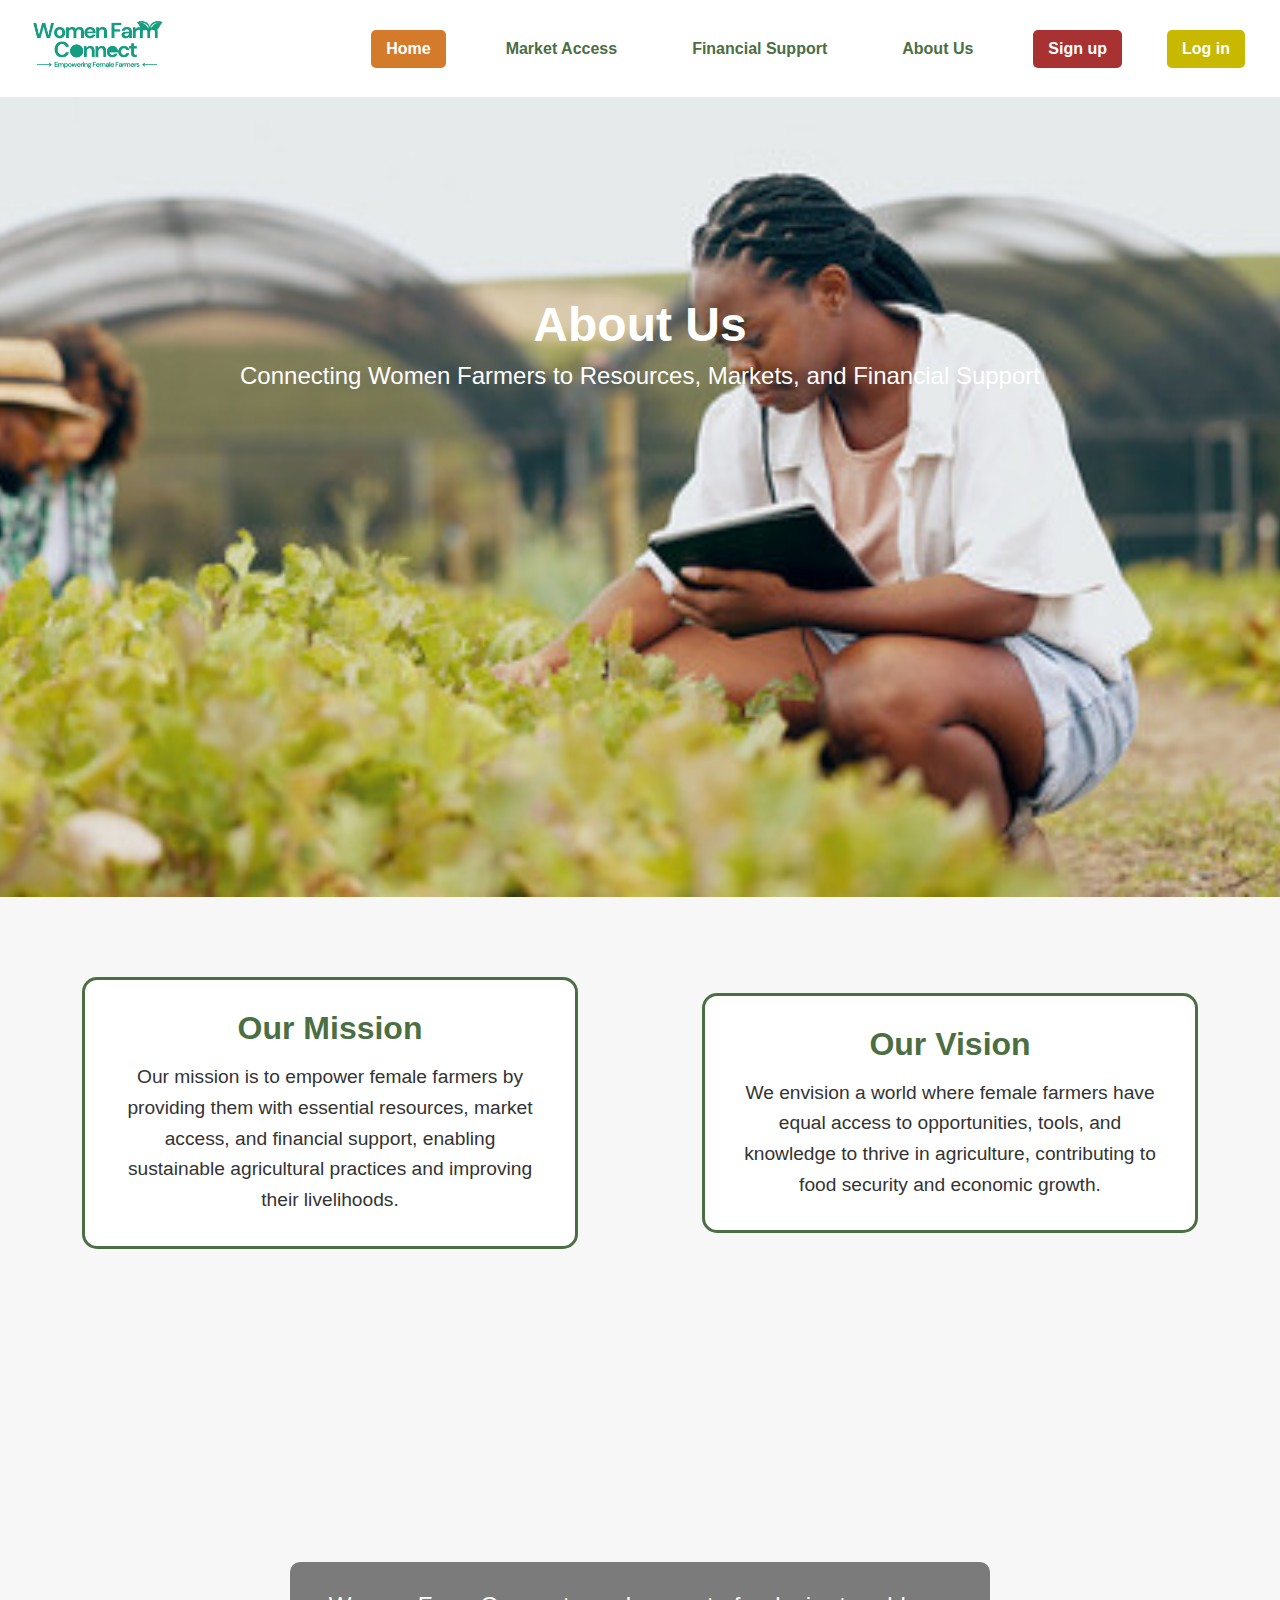
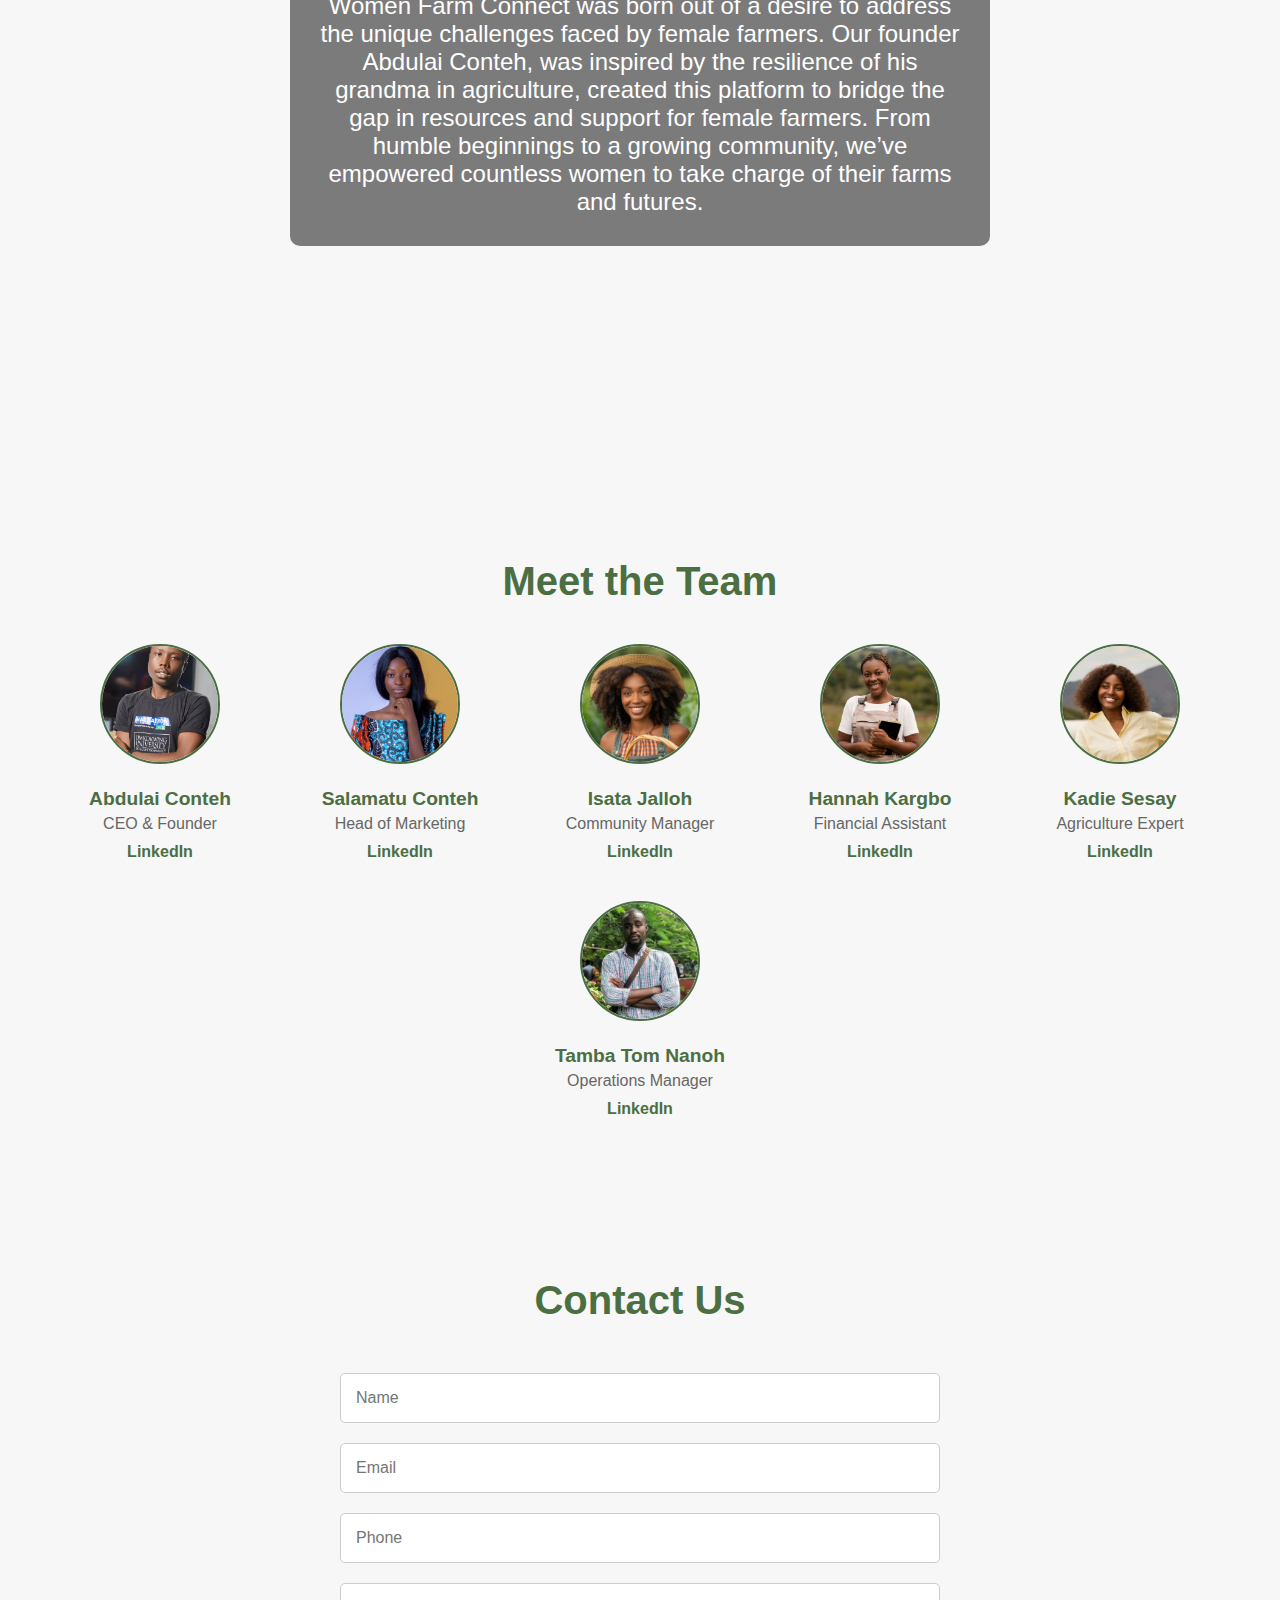
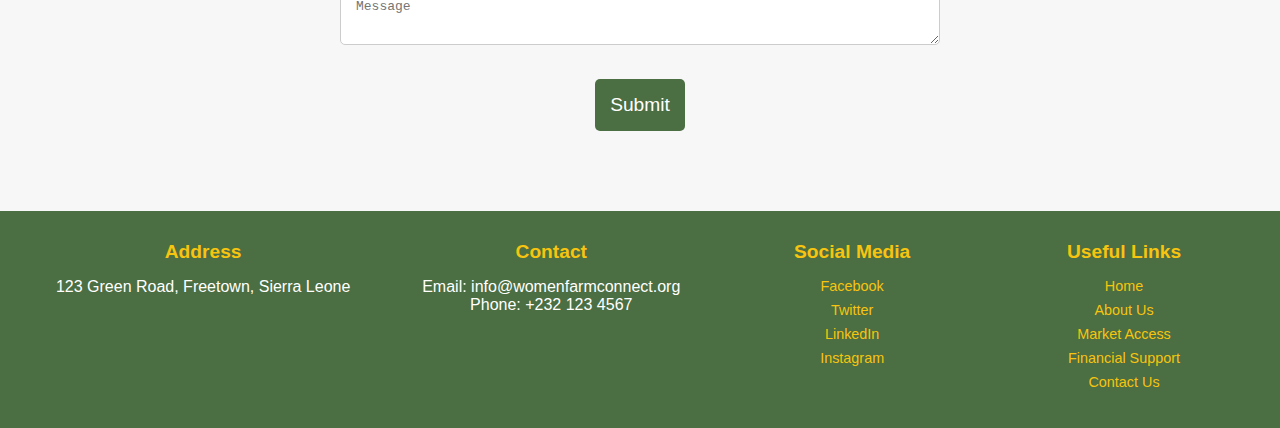
==== about.html @ 5953e8eb "first cimmit" ====
<!DOCTYPE html>
<html lang="en">
<head>
    <meta charset="UTF-8">
    <meta name="viewport" content="width=device-width, initial-scale=1.0">
    <title>About Us - Women Farm Connect</title>
    <link rel="stylesheet" href="assets/css/main.css">
    <link rel="stylesheet" href="assets/css/about.css">
</head>
<body>
    <div id="header"></div>

    <!-- Landing Section -->
    <div class="landing">
        <h1>About Us</h1>
        <p>Connecting Women Farmers to Resources, Markets, and Financial Support</p>
    </div>

    <!-- Mission & Vision Section -->
    <div class="section-mission-vision">
        <div class="mission">
            <h2>Our Mission</h2>
            <p>Our mission is to empower female farmers by providing them with essential resources, market access, and financial support, enabling sustainable agricultural practices and improving their livelihoods.</p>
        </div>
        <div class="vision">
            <h2>Our Vision</h2>
            <p>We envision a world where female farmers have equal access to opportunities, tools, and knowledge to thrive in agriculture, contributing to food security and economic growth.</p>
        </div>
    </div>

    <!-- Our Story Section -->
    <div class="our-story">
        <p>Women Farm Connect was born out of a desire to address the unique challenges faced by female farmers. Our founder Abdulai Conteh, was inspired by the resilience of his grandma in agriculture, created this platform to bridge the gap in resources and support for female farmers. From humble beginnings to a growing community, we’ve empowered countless women to take charge of their farms and futures.</p>
    </div>

    <!-- Meet the Team Section -->
    <div class="meet-the-team">
        <h2>Meet the Team</h2>
        <div class="team-members">
            <div class="team-member">
                <img src="assets/images/Leo.jpeg" alt="Abdulai Conteh">
                <h3>Abdulai Conteh</h3>
                <p>CEO & Founder</p>
                <a href="#">LinkedIn</a>
            </div>
            <div class="team-member">
                <img src="assets/images/Sal.png" alt="Team Member 2">
                <h3>Salamatu Conteh</h3>
                <p>Head of Marketing</p>
                <a href="#">LinkedIn</a>
            </div>
            <div class="team-member">
                <img src="assets/images/Isata.png" alt="Team Member 3">
                <h3>Isata Jalloh</h3>
                <p>Community Manager</p>
                <a href="#">LinkedIn</a>
            </div>
            <div class="team-member">
                <img src="assets/images/Hannah.png" alt="Team Member 4">
                <h3>Hannah Kargbo</h3>
                <p>Financial Assistant</p>
                <a href="#">LinkedIn</a>
            </div>
            <div class="team-member">
                <img src="assets/images/Kadie.png" alt="Team Member 5">
                <h3>Kadie Sesay</h3>
                <p>Agriculture Expert</p>
                <a href="#">LinkedIn</a>
            </div>
            <div class="team-member">
                <img src="assets/images/Tamba.png" alt="Tamba Tom Nanoh">
                <h3>Tamba Tom Nanoh</h3>
                <p>Operations Manager</p>
                <a href="#">LinkedIn</a>
            </div>
        </div>
    </div>

    <!-- Contact Us Section -->
    <div class="contact-section">
        <h2>Contact Us</h2>
        <form class="contact-form">
            <input type="text" placeholder="Name" required>
            <input type="email" placeholder="Email" required>
            <input type="tel" placeholder="Phone" required>
            <textarea placeholder="Message" required></textarea>
            <button type="submit">Submit</button>
        </form>
    </div>

   <div id="footer"></div>

   <script>
    // Load header and footer
    fetch('assets/addons/header.html')
        .then(response => response.text())
        .then(data => {
            document.getElementById('header').innerHTML = data;
        });

    fetch('assets/addons/footer.html')
        .then(response => response.text())
        .then(data => {
            document.getElementById('footer').innerHTML = data;
        });
</script>

</body>
</html>
---- assets/css/main.css ----
* {
    margin: 0;
    padding: 0;
    box-sizing: border-box;
}

/* General Styles */
body {
    font-family: Arial, sans-serif;
    color: #333;
    background-color: #f7f7f7;
    margin: 0;
    padding: 0;
}

a {
    text-decoration: none;
    color: #333;
}

/* Header Styling */
.header {
    background-color: #ffffff; /* Deep-green */
    color: white;
    padding: 15px 20px;
    display: flex;
    justify-content: space-between;
    align-items: center;
}

.header-logo {
    font-size: 1.5em;
    font-weight: bold;
}
.header-logo img{
    width: 150px;
}
.nav-links {
    display: flex;
    align-items: center;
    gap: 15px;
}

.nav-links a {
    color: #4b6e42;
    margin: 0 15px;
    text-decoration: none;
    font-weight: bold;
    padding: 10px 15px;
    border-radius: 5px;
}

.nav-links .button-home {
    background-color: #d47b2b; 
    color: white;
}

.nav-links .button-signup {
    background-color: #a83232; 
    color: white;

}

.nav-links .button-login {
    background-color: #c8b800; 
    color: white;
}

.nav-links a:hover {
    background-color: #3a5631; /* white */
    color: white;
}

/* Footer */
.footer {
    background-color: #4b6e42;
    color: white;
    padding: 20px;
    text-align: center;
    display: flex;
    justify-content: space-around;
    flex-wrap: wrap;
}

.footer-section {
    margin: 10px;
    min-width: 200px;
}

.footer-section h3 {
    margin-bottom: 15px;
    font-size: 1.2em;
    color: #f7c40f;
}

.footer-section a {
    color: #f7c40f;
    text-decoration: none;
    display: block;
    margin-bottom: 8px;
    font-size: 0.9em;
}


/* Contact Us Section */
.contact-section {
    padding: 80px 20px;
    background-color: #f7f7f7;
    text-align: center;
}

.contact-section h2 {
    font-size: 2.5em;
    color: #4b6e42;
    margin-bottom: 40px;
}

.contact-form {
    max-width: 600px;
    margin: 0 auto;
}

.contact-form input,
.contact-form textarea {
    width: 100%;
    padding: 15px;
    margin: 10px 0;
    border-radius: 5px;
    border: 1px solid #ccc;
    font-size: 1em;
}

.contact-form button {
    background-color: #4b6e42;
    color: white;
    padding: 15px;
    border: none;
    border-radius: 5px;
    font-size: 1.2em;
    cursor: pointer;
    margin-top: 20px;
}
---- assets/css/about.css ----
/* Landing Section */
.landing {
    background: url('../images/research.jpg') center/cover no-repeat;
    color: white;
    text-align: center;
    padding: 200px 40px;
    position: relative;
    min-height: 800px;
}

.landing h1 {
    font-size: 3em;
    margin-bottom: 10px;
}

.landing p {
    font-size: 1.5em;
    max-width: 800px;
    margin: 0 auto;
}

/* Mission & Vision Section */
.section-mission-vision {
    display: flex;
    justify-content: space-around;
    align-items: center;
    padding: 80px 20px;
    background-color: #f7f7f7;
}

.mission,
.vision {
    background-color: #fff;
    padding: 30px;
    width: 40%;
    border-radius: 15px;
    border: 3px solid #4b6e42;
    text-align: center;
}

.mission h2,
.vision h2 {
    color: #4b6e42;
    font-size: 2em;
    margin-bottom: 15px;
}

.mission p,
.vision p {
    font-size: 1.2em;
    line-height: 1.6;
}

/* Our Story Section */
.our-story {
    background: url('../images/story.jpg') center/cover no-repeat;
    color: white;
    text-align: center;
    padding: 150px 20px;
    min-height: 750px;
    display: flex;
    align-items: center;
    justify-content: center;
}

.our-story p {
    max-width: 700px;
    font-size: 1.5em;
    background-color: rgba(0, 0, 0, 0.5);
    padding: 30px;
    border-radius: 10px;
}

/* Meet the Team Section */
.meet-the-team {
    padding: 80px 20px;
    background-color: #f7f7f7;
    text-align: center;
}

.meet-the-team h2 {
    font-size: 2.5em;
    color: #4b6e42;
    margin-bottom: 40px;
}

.team-members {
    display: flex;
    flex-wrap: wrap;
    justify-content: center;
    gap: 40px;
}

.team-member {
    text-align: center;
    width: 200px;
}

.team-member img {
    width: 120px;
    height: 120px;
    border-radius: 50%;
    border: 2px solid #4b6e42;
    margin-bottom: 10px;
    object-fit: cover;
}

.team-member h3 {
    font-size: 1.2em;
    color: #4b6e42;
    margin: 10px 0 5px;
}

.team-member p {
    font-size: 1em;
    color: #666;
    margin-bottom: 10px;
}

.team-member a {
    color: #4b6e42;
    text-decoration: none;
    font-weight: bold;
}
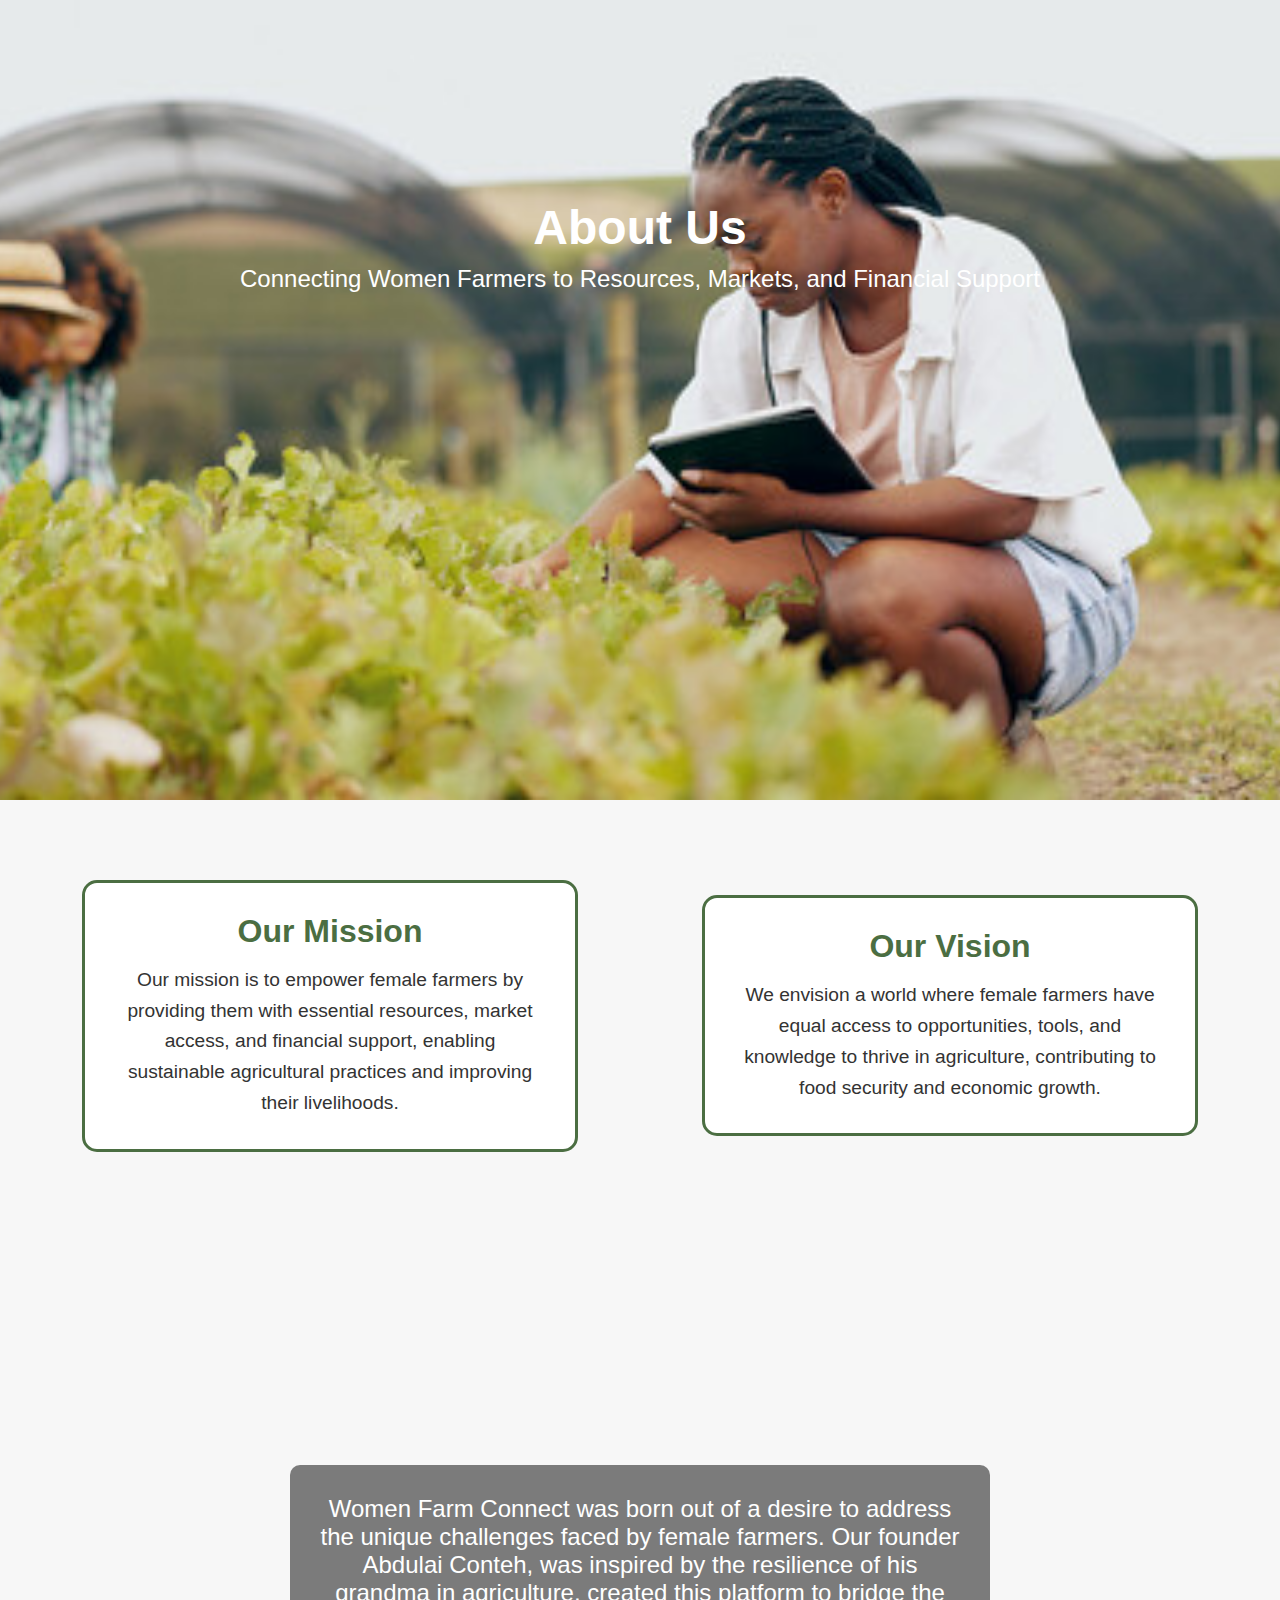
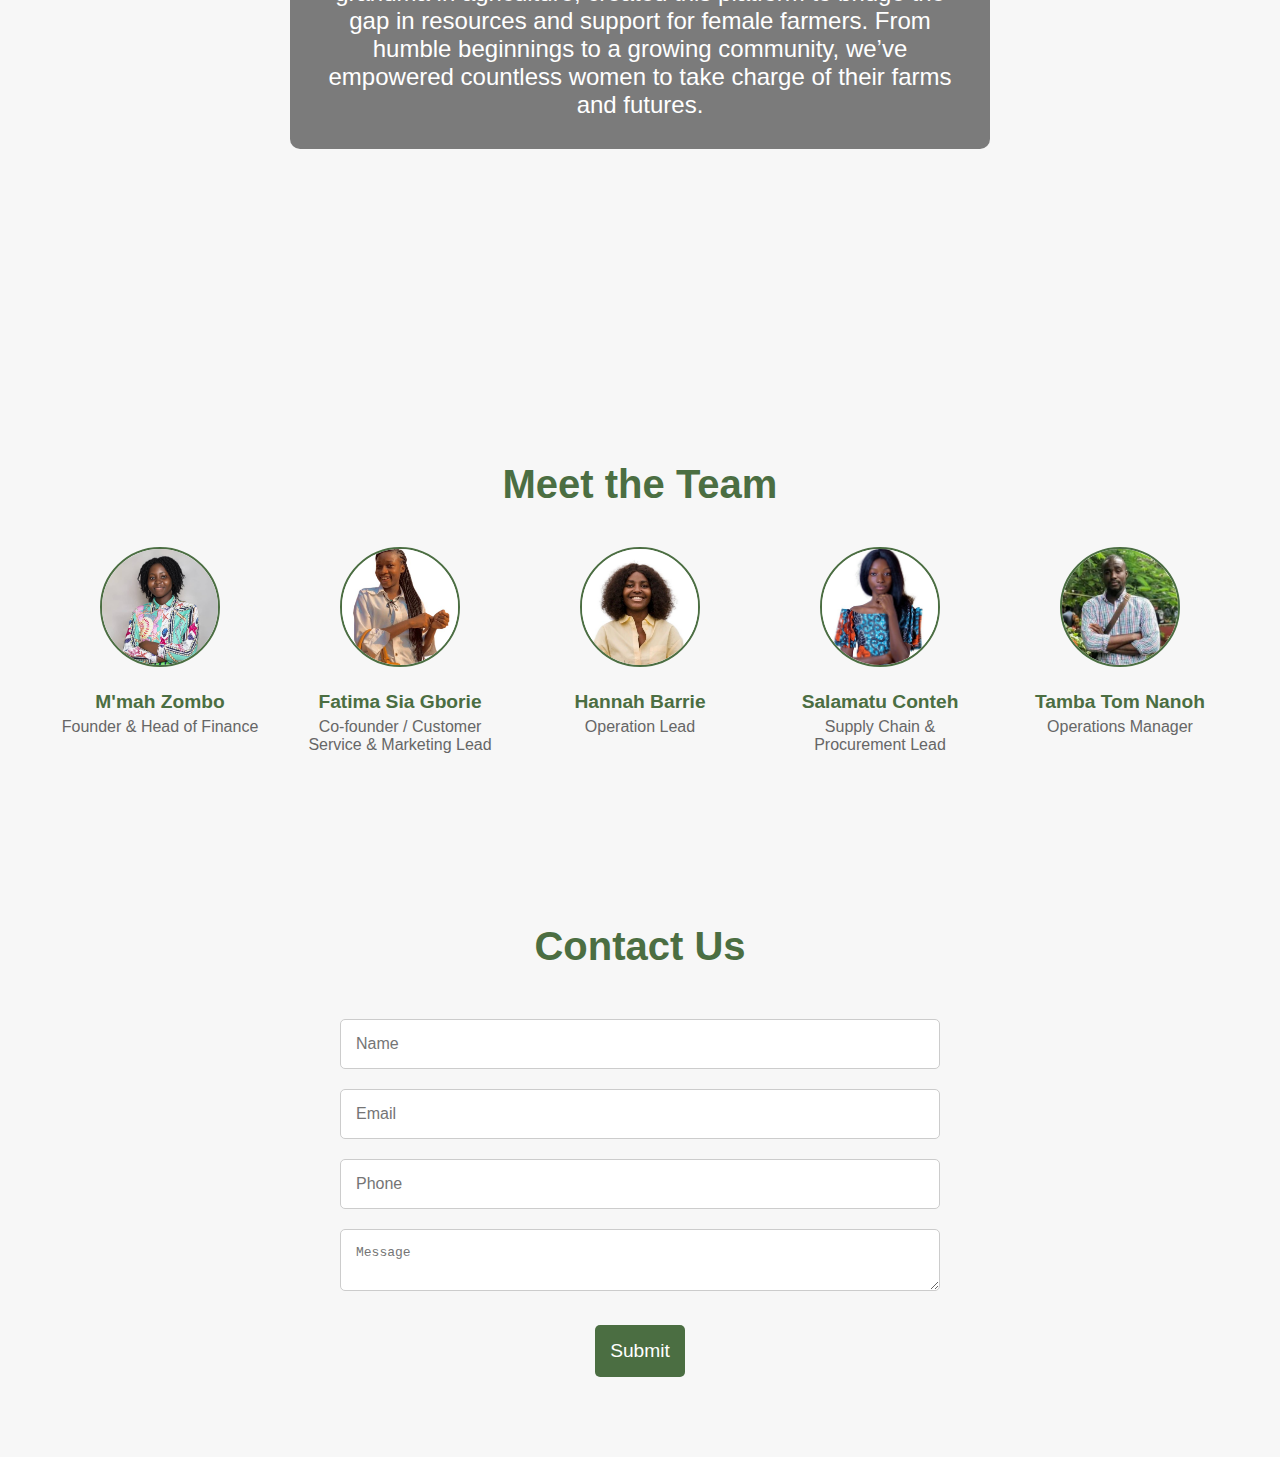
==== commit a548ecd6: "first commit" ====
--- a/about.html
+++ b/about.html
@@ -38,40 +38,34 @@
         <h2>Meet the Team</h2>
         <div class="team-members">
             <div class="team-member">
-                <img src="assets/images/Leo.jpeg" alt="Abdulai Conteh">
-                <h3>Abdulai Conteh</h3>
-                <p>CEO & Founder</p>
-                <a href="#">LinkedIn</a>
+                <img src="assets/images/zombo.jpg" alt="Team Member 3">
+                <h3>M'mah Zombo</h3>
+                <p>Founder & Head of Finance</p>
+                <!-- <a href="#">LinkedIn</a> -->
             </div>
             <div class="team-member">
-                <img src="assets/images/Sal.png" alt="Team Member 2">
-                <h3>Salamatu Conteh</h3>
-                <p>Head of Marketing</p>
-                <a href="#">LinkedIn</a>
+                <img src="assets/images/fatima.jpg" alt="Team Member 5">
+                <h3>Fatima Sia Gborie</h3>
+                <p>Co-founder / Customer Service & Marketing Lead</p>
+                <!-- <a href="#">LinkedIn</a> -->
             </div>
             <div class="team-member">
-                <img src="assets/images/Isata.png" alt="Team Member 3">
-                <h3>Isata Jalloh</h3>
-                <p>Community Manager</p>
-                <a href="#">LinkedIn</a>
+                <img src="assets/images/hannah.jpg" alt="Team Member 4">
+                <h3>Hannah Barrie</h3>
+                <p>Operation Lead</p>
+                <!-- <a href="#">LinkedIn</a> -->
             </div>
             <div class="team-member">
-                <img src="assets/images/Hannah.png" alt="Team Member 4">
-                <h3>Hannah Kargbo</h3>
-                <p>Financial Assistant</p>
-                <a href="#">LinkedIn</a>
-            </div>
-            <div class="team-member">
-                <img src="assets/images/Kadie.png" alt="Team Member 5">
-                <h3>Kadie Sesay</h3>
-                <p>Agriculture Expert</p>
-                <a href="#">LinkedIn</a>
+                <img src="assets/images/salmata.jpg" alt="Team Member 2">
+                <h3>Salamatu Conteh</h3>
+                <p>Supply Chain & Procurement Lead</p>
+                <!-- <a href="#">LinkedIn</a> -->
             </div>
             <div class="team-member">
                 <img src="assets/images/Tamba.png" alt="Tamba Tom Nanoh">
                 <h3>Tamba Tom Nanoh</h3>
                 <p>Operations Manager</p>
-                <a href="#">LinkedIn</a>
+                <!-- <a href="#">LinkedIn</a> -->
             </div>
         </div>
     </div>
@@ -90,20 +84,6 @@
 
    <div id="footer"></div>
 
-   <script>
-    // Load header and footer
-    fetch('assets/addons/header.html')
-        .then(response => response.text())
-        .then(data => {
-            document.getElementById('header').innerHTML = data;
-        });
-
-    fetch('assets/addons/footer.html')
-        .then(response => response.text())
-        .then(data => {
-            document.getElementById('footer').innerHTML = data;
-        });
-</script>
-
+   <script src="assets/js/main.js"></script>
 </body>
 </html>
--- a/assets/css/main.css
+++ b/assets/css/main.css
@@ -51,7 +51,7 @@
     border-radius: 5px;
 }
 
-.nav-links .button-home {
+.nav-links .active {
     background-color: #d47b2b; 
     color: white;
 }
@@ -141,3 +141,207 @@
     cursor: pointer;
     margin-top: 20px;
 }
+
+.flex-con {
+    display: flex;
+    justify-content: space-between;
+    align-items: center;
+}
+#product-details {
+    text-align: center;
+    margin-bottom: 20px;
+    border-radius: 8px;
+    box-shadow: 0 2px 10px rgba(0, 0, 0, 0.1);
+    padding: 2rem 1rem;
+}
+
+#product-details .buy-btn{
+    border: none;
+    padding: 12px 15px;
+    border-radius: 8px;
+    font-size: 18px;
+    margin: 1.2rem 0;
+    cursor: pointer;
+    display: flex;
+    align-items: center;
+    justify-content: center;
+    color: white;
+}
+
+#product-details .buy-btn.om{
+    background-color: #ff7d08;
+}
+#product-details .buy-btn.qm{
+    background-color: #f79328;
+}
+
+#product-details .buy-btn.am{
+    background-color: #a41e7a;
+}
+
+#product-details .buy-btn img{
+    width: 45px;
+    height: 45px;
+    margin-right: 10px;
+    border-radius: 12px;
+}
+#product-image {
+    width: 500px;
+    height: 500px;
+    border-radius: 20px;
+
+}
+
+#product-details h3 {
+    font-size: 55px;
+    margin: 15px 0;
+    color: #218838;
+}
+
+#product-details p.price {
+    color: #333;
+    margin: 10px 0;
+    font-weight: 500;
+    font-size: 25px;
+}
+#product-details p.price#total-price{
+    font-weight: bold;
+    font-size: 30px;
+}
+
+#checkout-form {
+    display: none;
+    background-color: #fff;
+    padding: 20px;
+    border-radius: 8px;
+    box-shadow: 0 2px 10px rgba(0, 0, 0, 0.1);
+    max-width: 400px;
+    margin: 0 auto;
+    margin-bottom: 2.1rem;
+}
+
+#checkout-form input {
+    width: 100%;
+    padding: 10px;
+    margin: 10px 0;
+    border: 1px solid #ccc;
+    border-radius: 4px;
+}
+
+#checkout-form button {
+    width: 100%;
+    padding: 10px;
+    background-color: orange;
+    color: white;
+    border: none;
+    border-radius: 4px;
+    cursor: pointer;
+    font-size: 16px;
+}
+
+#checkout-form button:hover {
+    background-color: #218838;
+}
+
+.back-btn{
+    padding: 2rem;
+    border: none;
+    background-color: #218838;
+    font-size: 1.2rem;
+    color: white;
+    cursor: pointer;
+}
+
+/* Add this to your CSS file (e.g., assets/css/main.css) */
+
+.quantity-selector {
+    display: flex;
+    align-items: center;
+    margin: 10px 0;
+}
+
+.quantity-selector button {
+    background-color: #007bff; 
+    color: white;
+    width: 55px;
+    height: 55px;
+    border: none;
+    border-radius: 15px;
+    padding: 5px 10px;
+    cursor: pointer;
+    font-size: 22px;
+}
+
+.quantity-selector input {
+    width: 150px;
+    height: 50px;
+    text-align: center;
+    margin: 0 10px;
+    border: 1px solid #ccc;
+    border-radius: 5px;
+}
+
+#success-message{
+    background-color: #218838;
+    color: white;
+    font-size: 3.5rem;
+    padding: 4rem;
+    text-align: center;
+    display: none;
+}
+
+.payment-options, .quantity-selector{
+    display: flex;
+    justify-content: space-evenly;
+    align-items: center;
+}
+
+
+#checkout-form {
+    display: none;
+    background-color: #fff;
+    padding: 20px;
+    border-radius: 8px;
+    box-shadow: 0 2px 10px rgba(0, 0, 0, 0.1);
+    max-width: 400px;
+    margin: 0 auto;
+    margin-bottom: 2.1rem;
+    margin-top: 2.5rem;
+    text-align: center;
+}
+
+#checkout-form .payment-logo {
+    width: 100px;
+    height: auto;
+    margin-bottom: 15px;
+    border-radius: 15px;
+}
+
+#checkout-form h2 {
+    margin-bottom: 20px;
+    color: #4b6e42;
+}
+
+#checkout-form input {
+    width: 100%;
+    padding: 10px;
+    margin: 10px 0;
+    border: 1px solid #ccc;
+    border-radius: 4px;
+}
+
+#checkout-form button {
+    width: 100%;
+    padding: 10px;
+    background-color: #4b6e42;
+    color: white;
+    border: none;
+    border-radius: 4px;
+    cursor: pointer;
+    font-size: 16px;
+    transition: background-color 0.3s ease;
+}
+
+#checkout-form button:hover {
+    background-color: #3a5631;
+}
